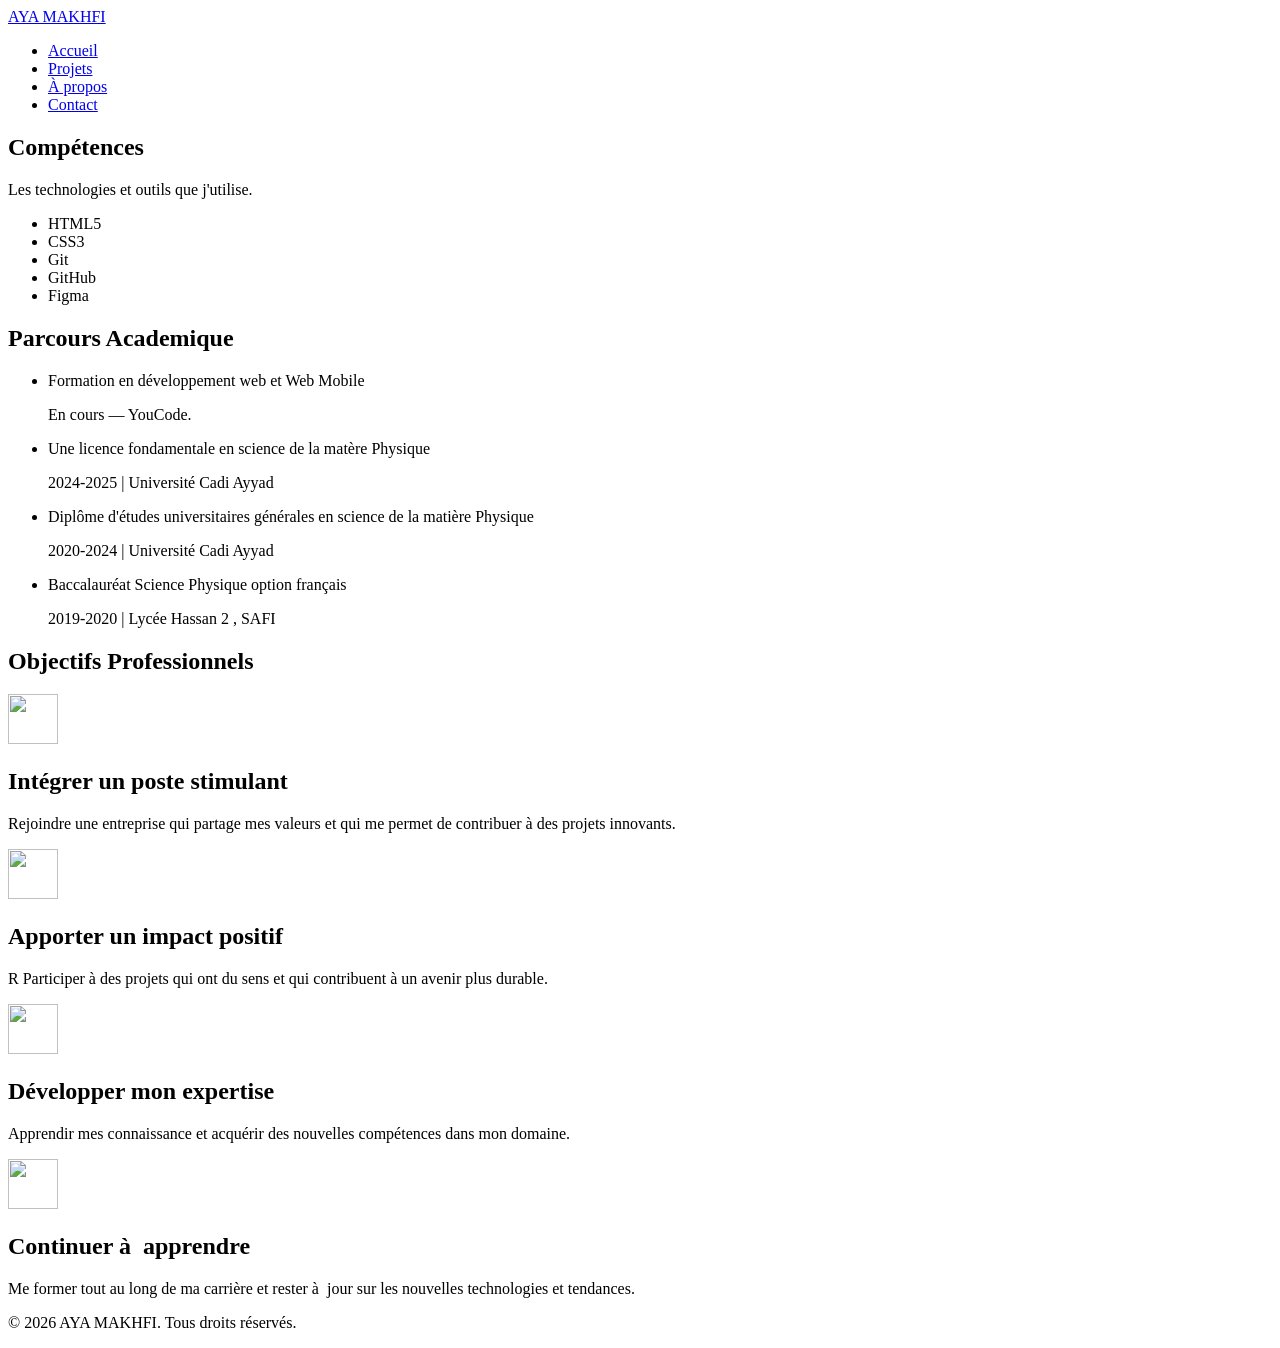
==== a-propos.html @ b0cfed39 "fix:erreur" ====
<!DOCTYPE html>
<html lang="fr">

<head>
    <meta charset="UTF-8">
    <meta name="viewport" content="width=device-width, initial-scale=1.0">
    <meta name="description" content="Portfolio de AYA MAKHFI, apprenant développeur web.">
    <title>AYA MAKHFI— Portfolio</title>

    <!-- Police Inter (Google Fonts) -->
    <link rel="preconnect" href="https://fonts.googleapis.com">
    <link rel="preconnect" href="https://fonts.gstatic.com" crossorigin>
    <link href="https://fonts.googleapis.com/css2?family=Inter:wght@400;600;700&amp;display=swap" rel="stylesheet">

    <link rel="stylesheet" href="css/style.css">
</head>

<body>

    <!-- ========== EN-TÊTE ========== -->
    <header class="en-tete">
        <div class="conteneur en-tete__contenu">
            <a class="logo" href="index.html"> AYA MAKHFI</a>
            <nav aria-label="Navigation principale">
                <ul class="menu">
                    <li><a href="index.html">Accueil</a></li>
                    <li><a href="projets.html">Projets</a></li>
                    <li><a href="a-propos.html">À propos</a></li>
                    <li><a href="contact.html">Contact</a></li>
                </ul>
            </nav>
        </div>
    </header>

    <main>





        <!-- ========== COMPÉTENCES ========== -->
        <section id="competences" class="section section--claire">

            <div class="conteneur">

                <h1>Compétences</h1>

                <p class="section__intro">Les technologies et outils que j'utilise.</p>
                <ul class="competences">
                    <li>HTML5</li>
                    <li>CSS3</li>
                    <li>Git</li>
                    <li>GitHub</li>
                    <li>Figma</li>
                </ul>
            </div>
        </section>




        <!-- ========== Parcours ========== -->
        <section id="Parcours" class="section section--claire">
            <div class="conteneur">
                <h1>Parcours Academique</h1>
                <ul class="parcours list">
                    <li>
                        <p>Formation en développement web et Web Mobile</p>
                        <p> En cours — YouCode.</p>
                    </li>

                    <li>
                        <p>Une licence fondamentale en science de la matère Physique </p>
                        <p> 2024-2025 | Université Cadi Ayyad</p>
                    </li>

                    <li>
                        <p> Diplôme d'études universitaires générales en science de la matière Physique </p>
                        <p> 2020-2024 | Université Cadi Ayyad</p>
                    </li>

                    <li>
                        <p> Baccalauréat Science Physique option français</p>
                        <p> 2019-2020 | Lycée Hassan 2 , SAFI </p>
                    </li>
                </ul>
            </div>
        </section>






        <!-- ===== OBJECTIFS PROFESSIONNELS ===== -->
        <section id="objectifs" class="section section--claire">

            <div class="conteneur">

                <h1>Objectifs Professionnels</h1>

                <div class="objectifs__liste">

                    <!-- OBJECTIF 1 -->
                    <article class="objectif">

                        <img src="https://images.unsplash.com/vector-1757332570806-e2cce383efa2?q=80&w=880&auto=format&fit=crop&ixlib=rb-4.1.0&ixid=M3wxMjA3fDB8MHxwaG90by1wYWdlfHx8fGVufDB8fHx8fA%3D%3D"
                            alt="" width="50" height="50">

                        <div>
                            <h2>Intégrer un poste stimulant</h2>

                            <p>
                                Rejoindre une entreprise qui partage mes valeurs
                                et qui me permet de contribuer à des projets innovants.
                            </p>
                        </div>

                    </article>



                    <!-- OBJECTIF 2 -->
                    <article class="objectif">

                        <img src="https://images.unsplash.com/vector-1738396045672-e1675c8cb1a9?w=600&auto=format&fit=crop&q=60&ixlib=rb-4.1.0&ixid=M3wxMjA3fDB8MHxzZWFyY2h8NHx8ZW52aXJvbm1lbnR8ZW58MHx8MHx8fDA%3D"
                            alt="" width="50" height="50">

                        <div>
                            <h2>Apporter un impact positif</h2>

                            <p>
                                R Participer à des projets qui ont du sens et qui contribuent à un avenir plus durable.
                            </p>
                        </div>

                    </article>





                    <!-- OBJECTIF 3 -->
                    <article class="objectif">

                        <img src="https://images.unsplash.com/vector-1758276749956-1468e63f5c51?w=600&auto=format&fit=crop&q=60&ixlib=rb-4.1.0&ixid=M3wxMjA3fDB8MHx2aXN1YWwtc2VhcmNofDF8fHxlbnwwfHx8fHw%3D"
                            alt="" width="50" height="50">

                        <div>
                            <h2>Développer mon expertise</h2>

                            <p>
                                Apprendir mes connaissance et acquérir des nouvelles compétences dans mon domaine.
                            </p>
                        </div>

                    </article>





                    <!-- OBJECTIF 4 -->
                    <article class="objectif">

                        <img src="https://images.unsplash.com/vector-1753165713918-c9135fccd819?q=80&w=1025&auto=format&fit=crop&ixlib=rb-4.1.0&ixid=M3wxMjA3fDB8MHxwaG90by1wYWdlfHx8fGVufDB8fHx8fA%3D%3D"
                            alt="" width="50" height="50">

                        <div>
                            <h2>Continuer à  apprendre</h2>

                            <p>

                                Me former tout au long de ma carrière et rester à  jour sur les nouvelles technologies
                                et tendances.
                            </p>
                        </div>

                    </article>

                </div>
            </div>
        </section>

    </main>

    <!-- ========== PIED DE PAGE ========== -->
    <footer class="pied">
        <div class="conteneur">
            <p>© 2026 AYA MAKHFI. Tous droits réservés.</p>
        </div>
    </footer>

</body>

</html>
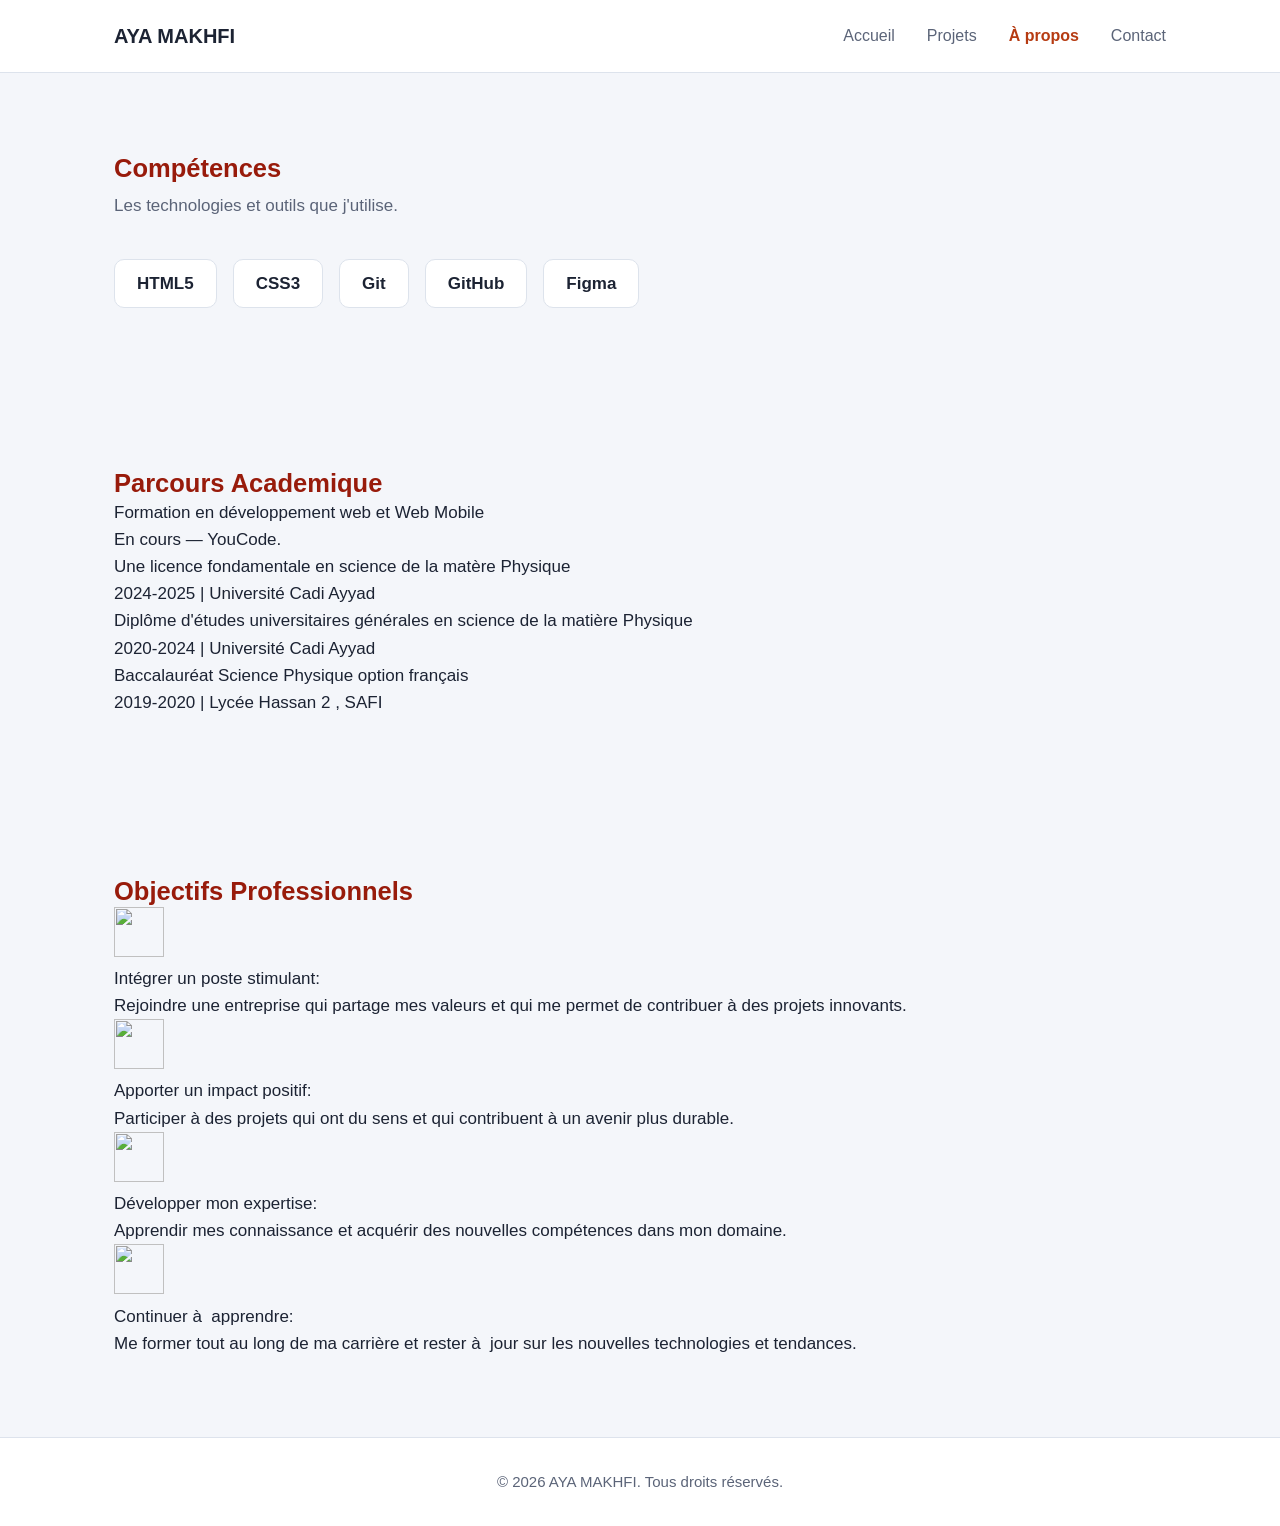
==== commit 0a528858: "feat: add class" ====
--- a/a-propos.html
+++ b/a-propos.html
@@ -25,8 +25,8 @@
                 <ul class="menu">
                     <li><a href="index.html">Accueil</a></li>
                     <li><a href="projets.html">Projets</a></li>
-                    <li><a href="a-propos.html">À propos</a></li>
-                    <li><a href="contact.html">Contact</a></li>
+                    <li><a class="active"  href="a-propos.html">À propos</a></li>
+                    <li><a  href="contact.html" >Contact</a></li>
                 </ul>
             </nav>
         </div>
@@ -108,7 +108,7 @@
                             alt="" width="50" height="50">
 
                         <div>
-                            <h2>Intégrer un poste stimulant</h2>
+                            <p>Intégrer un poste stimulant:</p>
 
                             <p>
                                 Rejoindre une entreprise qui partage mes valeurs
@@ -127,10 +127,10 @@
                             alt="" width="50" height="50">
 
                         <div>
-                            <h2>Apporter un impact positif</h2>
+                            <p>Apporter un impact positif:</p>
 
                             <p>
-                                R Participer à des projets qui ont du sens et qui contribuent à un avenir plus durable.
+                                 Participer à des projets qui ont du sens et qui contribuent à un avenir plus durable.
                             </p>
                         </div>
 
@@ -147,7 +147,7 @@
                             alt="" width="50" height="50">
 
                         <div>
-                            <h2>Développer mon expertise</h2>
+                            <p>Développer mon expertise:</p>
 
                             <p>
                                 Apprendir mes connaissance et acquérir des nouvelles compétences dans mon domaine.
@@ -167,7 +167,7 @@
                             alt="" width="50" height="50">
 
                         <div>
-                            <h2>Continuer à  apprendre</h2>
+                            <p>Continuer à  apprendre:</p>
 
                             <p>
 
--- a/css/style.css
+++ b/css/style.css
@@ -0,0 +1,299 @@
+/* ==========================================================
+   Portfolio — modèle de départ (une seule page)
+   Sommaire :
+   1. Variables
+   2. Base
+   3. En-tête
+   4. Présentation
+   5. Sections communes
+   6. Compétences
+   7. Projets
+   8. Contact
+   9. Pied de page
+   ========================================================== */
+
+/* ---------- 1. Variables ---------- */
+:root {
+  /* Couleurs */
+  --couleur-fond: #ffffff;
+  --couleur-fond-clair: #f4f6fa;
+  --couleur-texte: #1c2333;
+  --couleur-texte-doux: #5b6478;
+  --couleur-principale: #B63B12;
+  --couleur-bordure: #dde3ec;
+  --couleur-titre: #981B0B;
+  --couleur-projet: #B63B12;
+  --couleur-projet-clair: #DBCCA6;
+
+
+  /* Typographie */
+  --police: "Inter", Arial, sans-serif;
+
+  /* Mise en page */
+  --largeur-max: 1100px;
+  --rayon: 10px;
+}
+
+/* ---------- 2. Base ---------- */
+* {
+  box-sizing: border-box;
+}
+
+body {
+  margin: 0;
+  font-family: var(--police);
+  font-size: 17px;
+  line-height: 1.6;
+  color: var(--couleur-texte);
+  background-color: var(--couleur-fond);
+}
+
+h1 {
+  color: var(--couleur-titre);
+}
+
+h2 {
+  color: var(--couleur-projet);
+}
+
+h1,
+h2,
+h3 {
+  margin: 0;
+  line-height: 1.2;
+}
+
+p {
+  margin: 0;
+}
+
+ul {
+  margin: 0;
+  padding: 0;
+  list-style: none;
+}
+
+a {
+  color: inherit;
+  text-decoration: none;
+}
+
+.conteneur {
+  max-width: var(--largeur-max);
+  margin: 0 auto;
+  padding: 0 24px;
+
+}
+
+.bouton {
+  display: inline-block;
+  padding: 14px 28px;
+  border: none;
+  border-radius: var(--rayon);
+  font-family: var(--police);
+  font-size: 16px;
+  font-weight: 600;
+  color: #DBCCA6;
+  background-color: var(--couleur-principale);
+  cursor: pointer;
+}
+
+.lien {
+  font-weight: 600;
+  color: #344254;
+}
+
+/* ---------- 3. En-tête ---------- */
+.en-tete {
+  border-bottom: 1px solid var(--couleur-bordure);
+}
+
+.en-tete__contenu {
+  display: flex;
+  justify-content: space-between;
+  align-items: center;
+  height: 72px;
+}
+
+.logo {
+  font-size: 20px;
+  font-weight: 700;
+}
+
+.menu {
+  display: flex;
+  gap: 32px;
+}
+
+.menu a {
+  font-size: 16px;
+  color: var(--couleur-texte-doux);
+}
+
+.menu a.active {color: var(--couleur-principale);
+  font-weight: 600;
+
+}
+
+/* ---------- 4. Présentation ---------- */
+.presentation {
+  padding: 96px 0;
+}
+
+.presentation__contenu {
+  display: flex;
+  justify-content: space-between;
+  align-items: center;
+  gap: 64px;
+}
+
+.presentation__texte {
+  max-width: 600px;
+}
+
+.surtitre {
+  margin-bottom: 8px;
+  font-weight: 400;
+  color: var(--couleur-principale);
+}
+
+.presentation h1 {
+  font-size: 70px;
+  color: #1c2333;
+}
+
+.metier {
+  margin-top: 8px;
+  margin-bottom: 24px;
+  font-size: 20px;
+  color: var(--couleur-texte-doux);
+}
+
+.presentation .bouton {
+  margin-top: 32px;
+}
+
+.presentation__photo {
+  width: 300px;
+  height: 300px;
+  border-radius: 50%;
+}
+
+/* ---------- 5. Sections communes ---------- */
+.section {
+  padding: 80px 0;
+}
+
+.section--claire {
+  background-color: var(--couleur-fond-clair);
+}
+
+.section h2 {
+  font-size: 36px;
+}
+
+.section__intro {
+  margin-top: 8px;
+  margin-bottom: 40px;
+  color: var(--couleur-texte-doux);
+}
+
+/* ---------- 6. Compétences ---------- */
+.competences {
+  display: flex;
+  gap: 16px;
+}
+
+.competences li {
+  padding: 10px 22px;
+  border: 1px solid var(--couleur-bordure);
+  border-radius: var(--rayon);
+  font-weight: 600;
+  background-color: var(--couleur-fond);
+}
+
+
+/* ---------- projets---------- */
+
+
+/* ---------- 7. Projets ---------- */
+/* Les projets sont empilés les uns sous les autres. */
+.projet {
+  display: flex;
+  align-items: center;
+  gap: 32px;
+  margin-bottom: 24px;
+  padding: 24px;
+  border: 1px solid var(--couleur-bordure);
+  border-radius: var(--rayon);
+}
+
+.projet__image {
+  width: 320px;
+  height: 200px;
+  object-fit: cover;
+  border-radius: var(--rayon);
+}
+
+.projet h2 {
+  margin-bottom: 8px;
+  font-size: 22px;
+}
+
+.projet p {
+  color: var(--couleur-texte-doux);
+}
+
+.technologies {
+  display: flex;
+  gap: 8px;
+  margin-top: 16px;
+  margin-bottom: 16px;
+}
+
+.technologies li {
+  padding: 4px 12px;
+  border-radius: 6px;
+  font-size: 14px;
+  background-color: var(--couleur-projet-clair);
+}
+
+/* ---------- 8. Contact ---------- */
+.formulaire {
+  max-width: 560px;
+}
+
+.formulaire label {
+  display: block;
+  margin-bottom: 6px;
+  font-weight: 600;
+}
+
+.formulaire input,
+.formulaire textarea {
+  display: block;
+  width: 100%;
+  margin-bottom: 20px;
+  padding: 12px 14px;
+  border: 1px solid var(--couleur-bordure);
+  border-radius: var(--rayon);
+  font-family: var(--police);
+  font-size: 16px;
+  color: var(--couleur-texte);
+  background-color: var(--couleur-fond);
+}
+
+.reseaux {
+  display: flex;
+  gap: 24px;
+  margin-top: 40px;
+}
+
+/* ---------- 9. Pied de page ---------- */
+.pied {
+  padding: 32px 0;
+  border-top: 1px solid var(--couleur-bordure);
+  font-size: 15px;
+  text-align: center;
+  color: var(--couleur-texte-doux);
+}
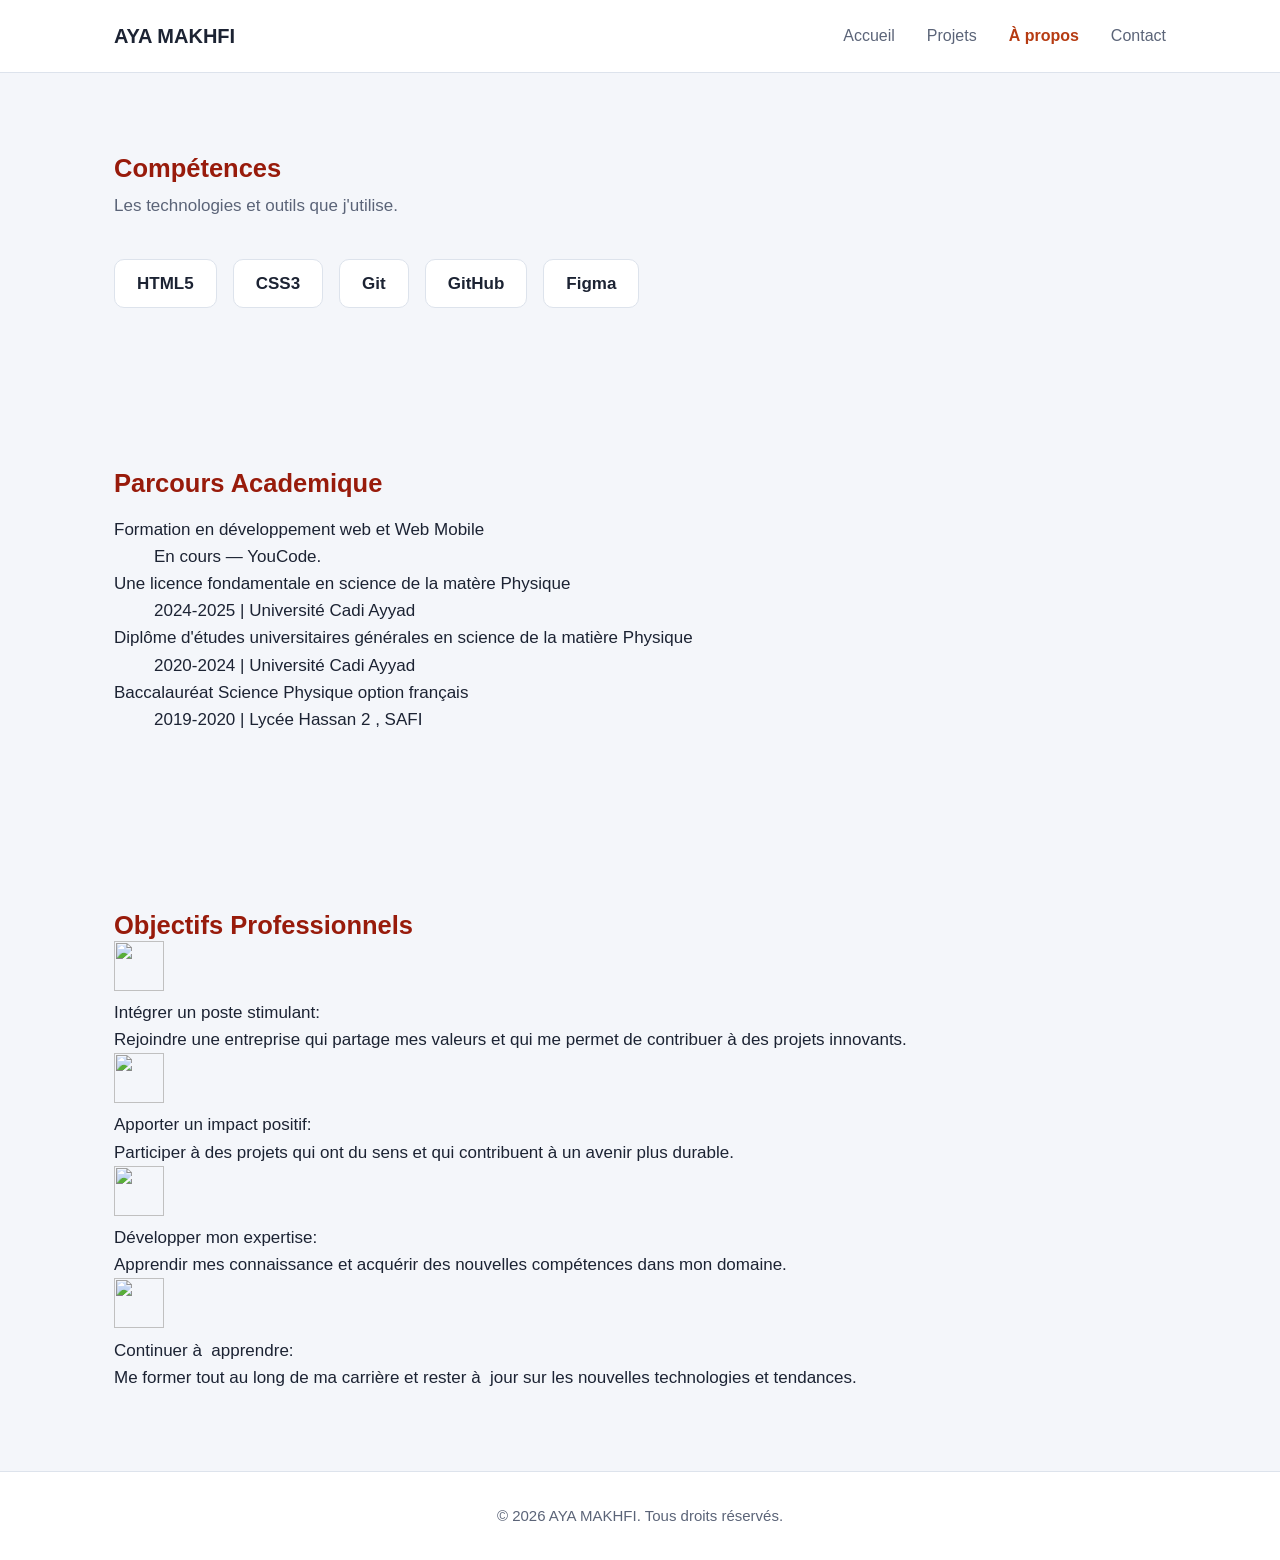
==== commit f1346d5d: "style:description list" ====
--- a/a-propos.html
+++ b/a-propos.html
@@ -63,27 +63,22 @@
         <section id="Parcours" class="section section--claire">
             <div class="conteneur">
                 <h1>Parcours Academique</h1>
-                <ul class="parcours list">
-                    <li>
-                        <p>Formation en développement web et Web Mobile</p>
-                        <p> En cours — YouCode.</p>
-                    </li>
+                
+                    <dl class="parcours list">
 
-                    <li>
-                        <p>Une licence fondamentale en science de la matère Physique </p>
-                        <p> 2024-2025 | Université Cadi Ayyad</p>
-                    </li>
-
-                    <li>
-                        <p> Diplôme d'études universitaires générales en science de la matière Physique </p>
-                        <p> 2020-2024 | Université Cadi Ayyad</p>
-                    </li>
-
-                    <li>
-                        <p> Baccalauréat Science Physique option français</p>
-                        <p> 2019-2020 | Lycée Hassan 2 , SAFI </p>
-                    </li>
-                </ul>
+                        <dt>Formation en développement web et Web Mobile</dt>
+                            <dd> En cours — YouCode.</dd>
+                        
+                        <dt>Une licence fondamentale en science de la matère Physique </dt>
+                            <dd> 2024-2025 | Université Cadi Ayyad</dd>
+                        
+                        <dt> Diplôme d'études universitaires générales en science de la matière Physique </dt>
+                            <dd> 2020-2024 | Université Cadi Ayyad</dd>
+                        
+                        <dt> Baccalauréat Science Physique option français</dt>
+                            <dd> 2019-2020 | Lycée Hassan 2 , SAFI </dd>
+                       
+                    </dl>
             </div>
         </section>
 
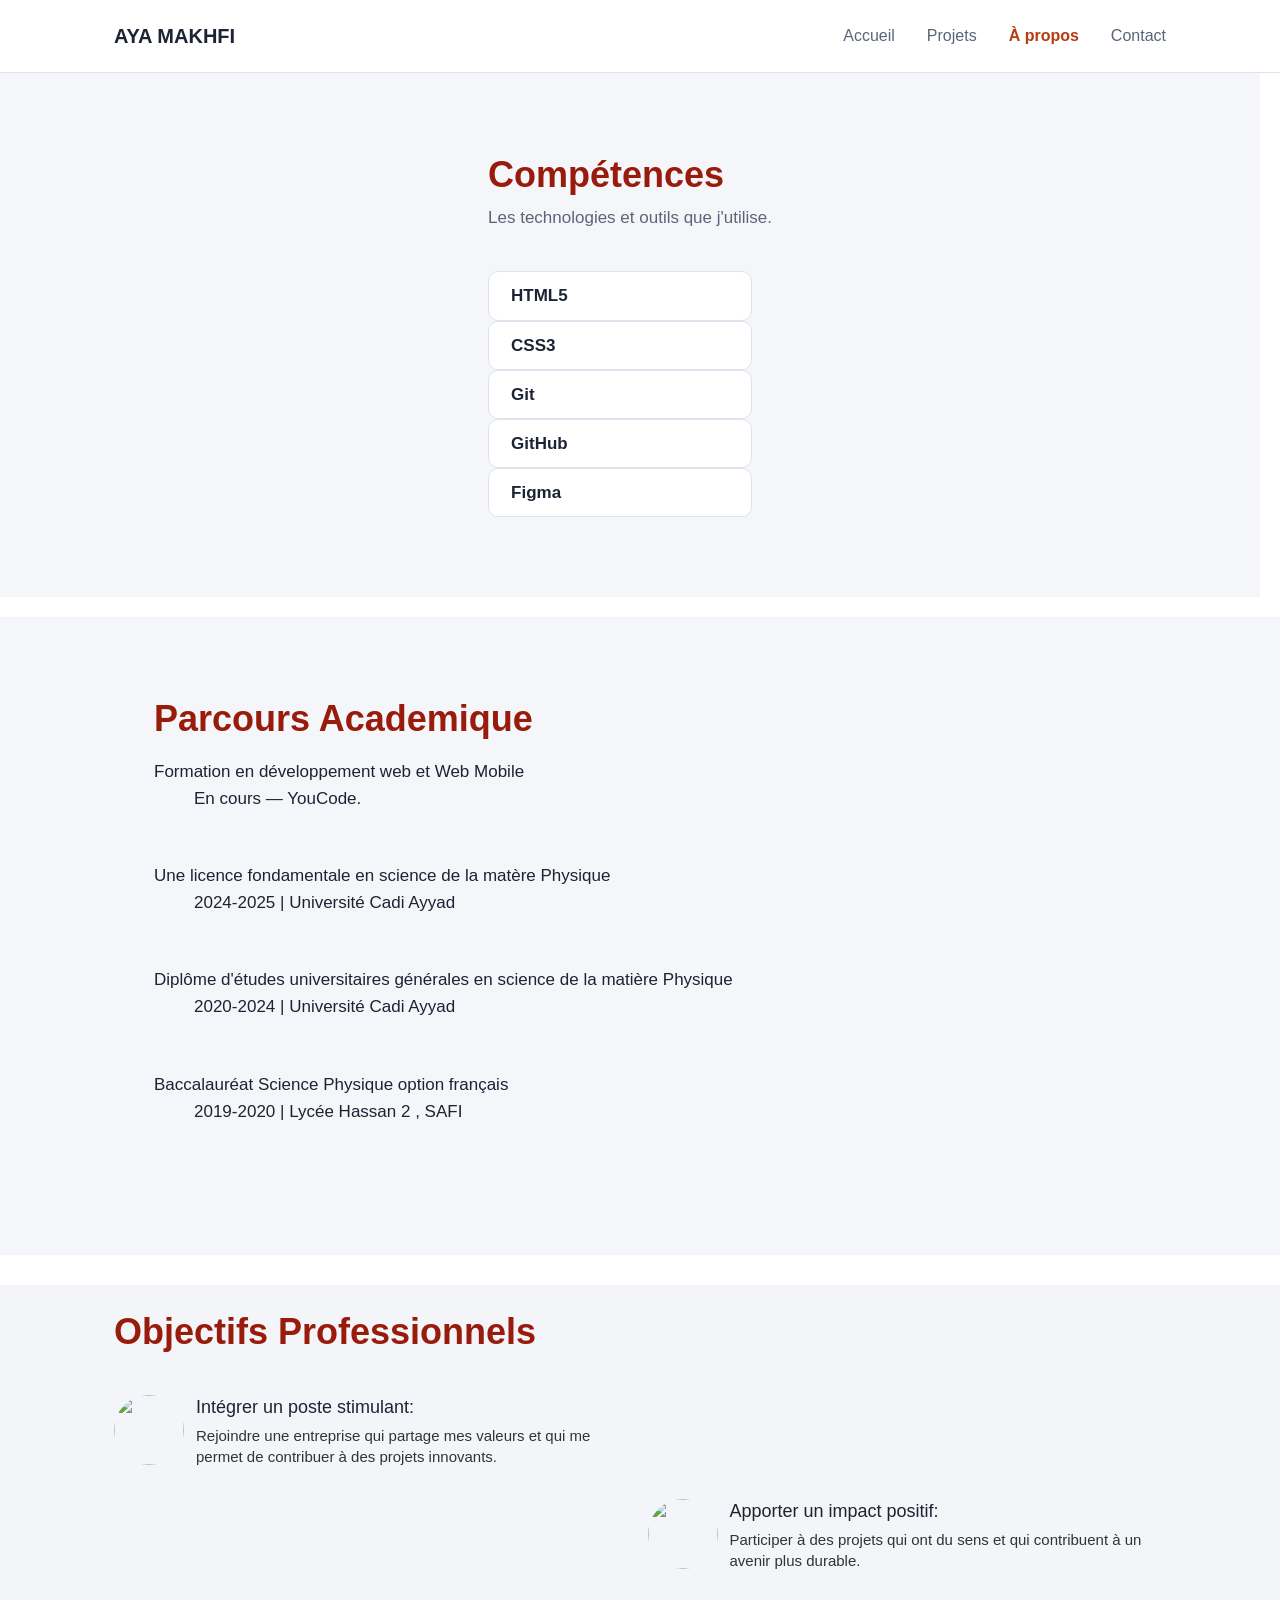
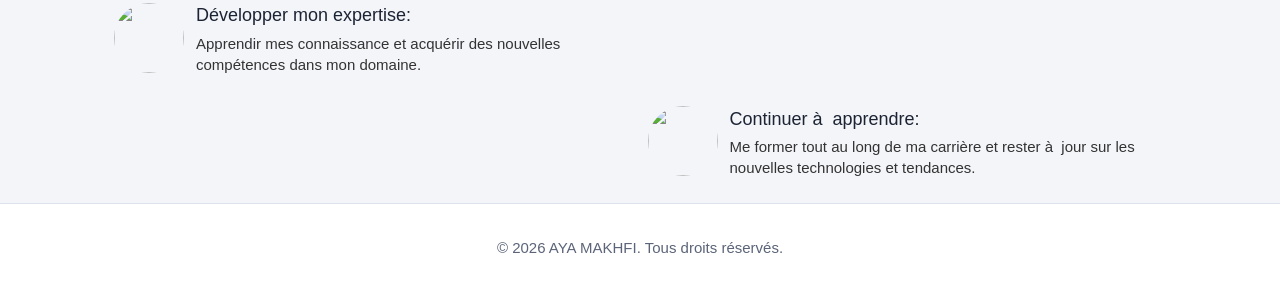
==== commit 1fab9d28: "add objectifs style" ====
--- a/a-propos.html
+++ b/a-propos.html
@@ -60,11 +60,11 @@
 
 
         <!-- ========== Parcours ========== -->
-        <section id="Parcours" class="section section--claire">
+        <section id="parcours" class="section section--claire">
             <div class="conteneur">
                 <h1>Parcours Academique</h1>
                 
-                    <dl class="parcours list">
+                    <dl class="parcours-list">
 
                         <dt>Formation en développement web et Web Mobile</dt>
                             <dd> En cours — YouCode.</dd>
--- a/css/style.css
+++ b/css/style.css
@@ -114,6 +114,7 @@
   align-items: center;
   height: 72px;
 }
+ 
 
 .logo {
   font-size: 20px;
@@ -130,7 +131,8 @@
   color: var(--couleur-texte-doux);
 }
 
-.menu a.active {color: var(--couleur-principale);
+.menu a.active {
+  color: var(--couleur-principale);
   font-weight: 600;
 
 }
@@ -166,7 +168,7 @@
   margin-top: 8px;
   margin-bottom: 24px;
   font-size: 20px;
-  color: var(--couleur-texte-doux);
+  /*color: var(--couleur-texte-doux);*/
 }
 
 .presentation .bouton {
@@ -188,7 +190,7 @@
   background-color: var(--couleur-fond-clair);
 }
 
-.section h2 {
+.section h1 {
   font-size: 36px;
 }
 
@@ -199,9 +201,10 @@
 }
 
 /* ---------- 6. Compétences ---------- */
-.competences {
+#competences {
   display: flex;
   gap: 16px;
+  margin-right: 20px;
 }
 
 .competences li {
@@ -210,7 +213,11 @@
   border-radius: var(--rayon);
   font-weight: 600;
   background-color: var(--couleur-fond);
-}
+  margin-right: 20px;
+}
+
+/* ---------- 6. parcours ---------- */
+
 
 
 /* ---------- projets---------- */
@@ -296,4 +303,79 @@
   font-size: 15px;
   text-align: center;
   color: var(--couleur-texte-doux);
-}+}
+
+#parcours {
+  position: relative;
+  margin-top: 20px;
+  padding-left: 80px;
+}
+.parcours-list dd{
+  margin-bottom: 50px;
+ 
+}
+
+    #objectifs {
+    background-color: #f3f5f9;
+     min-height: 300px;
+    padding: 25px 20px;
+    margin-top: 30px;
+}
+#objectifs h1{
+  margin-bottom: 40px;
+}
+.objectifs__liste{
+  display: grid;
+    grid-template-columns: 1fr 1fr ;
+     grid-template-rows: 1fr 1fr 1fr 1fr ;
+    gap: 30px 15px;
+}
+
+.objectif{
+  display: flex;
+    align-items: center;
+    gap: 12px;
+}
+
+.objectif img {
+    width: 70px;
+    height: 70px;
+    object-fit: cover;
+    border-radius: 70%;
+    flex-shrink: 0;
+}
+
+.objectif p:first-child {
+    font-weight: 100px;
+    font-size: 18px;
+    color: var(--couleur-texte);
+    margin: 0 0 3px;
+}
+
+.objectif p:last-child {
+    font-size: 15px;
+    line-height: 1.4;
+    color: #333;
+    margin: 0;}
+
+.objectif:nth-child(1) {
+    grid-column: 1;
+    grid-row: 1;
+}
+
+.objectif:nth-child(2) {
+    grid-column: 2;
+    grid-row: 2;
+}
+
+.objectif:nth-child(3) {
+    grid-column: 1;
+    grid-row: 3;
+}
+
+.objectif:nth-child(4) {
+    grid-column: 2;
+    grid-row: 4;
+}
+
+
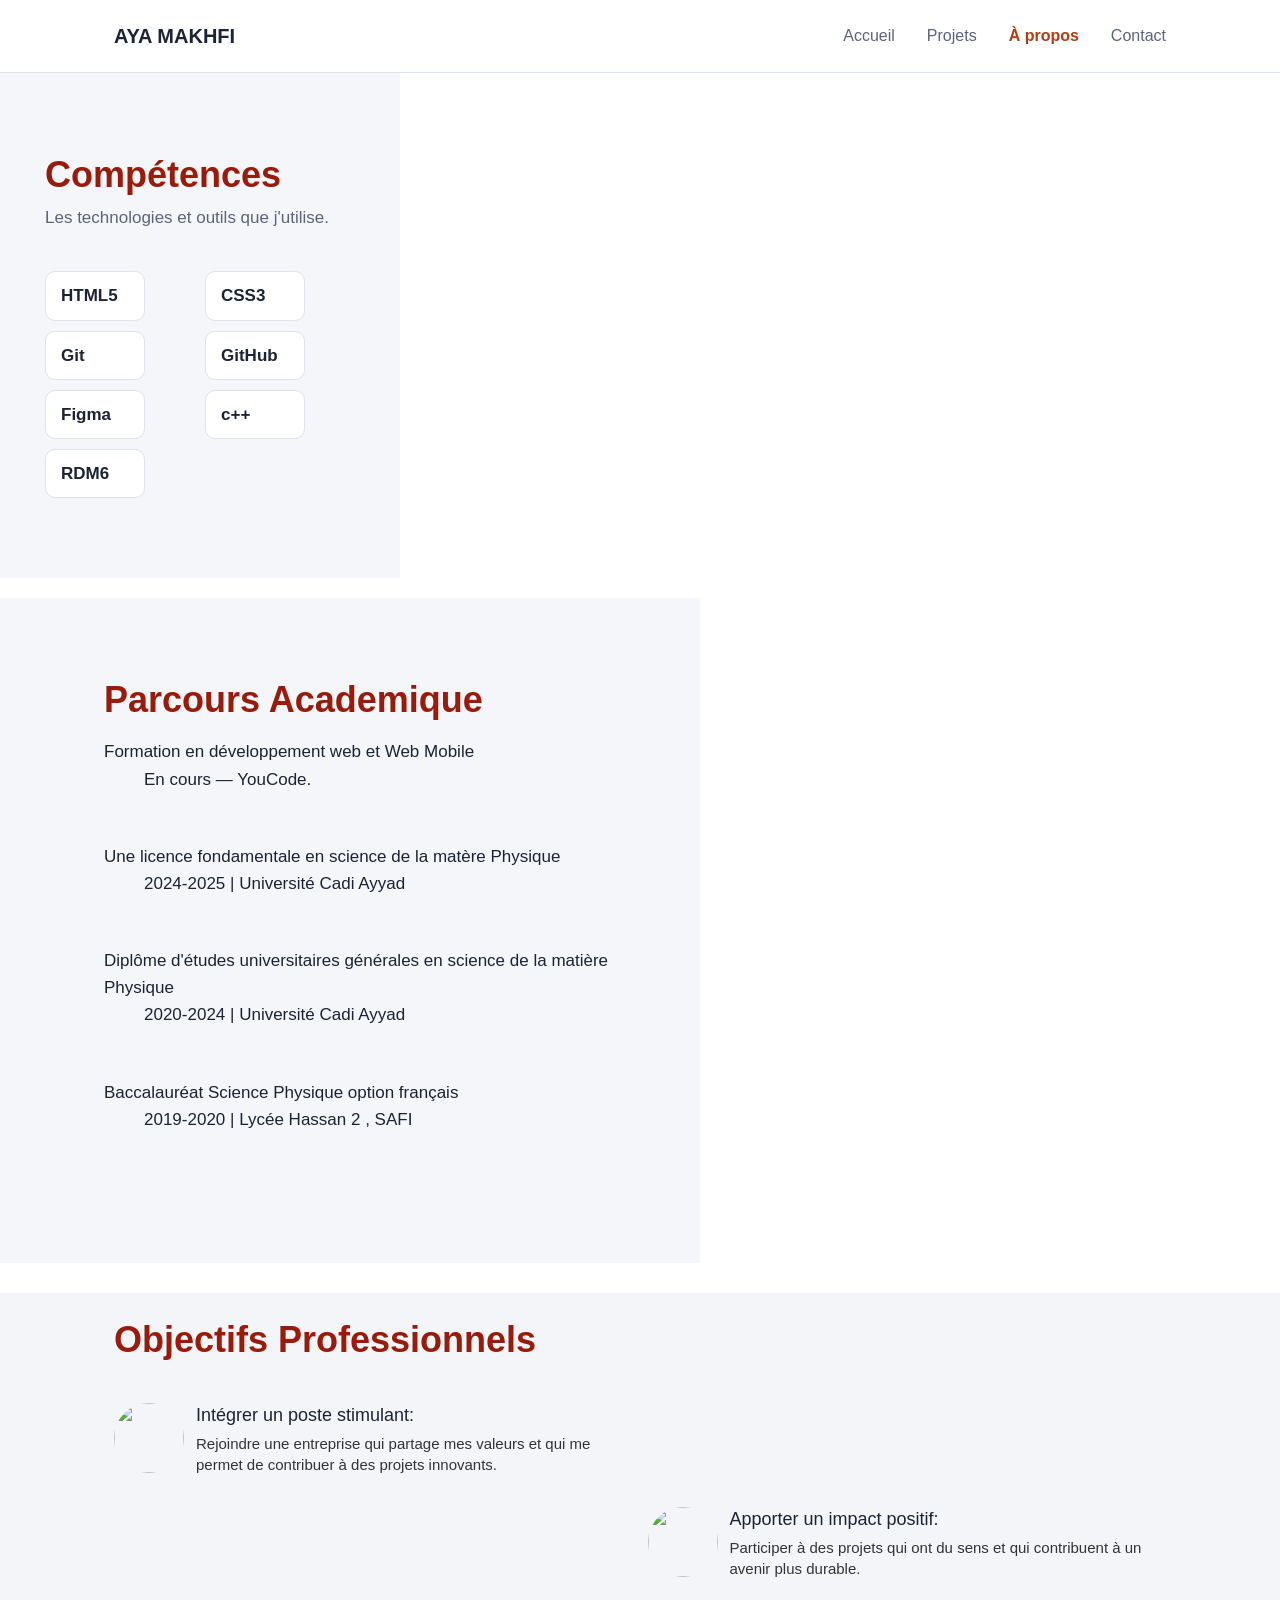
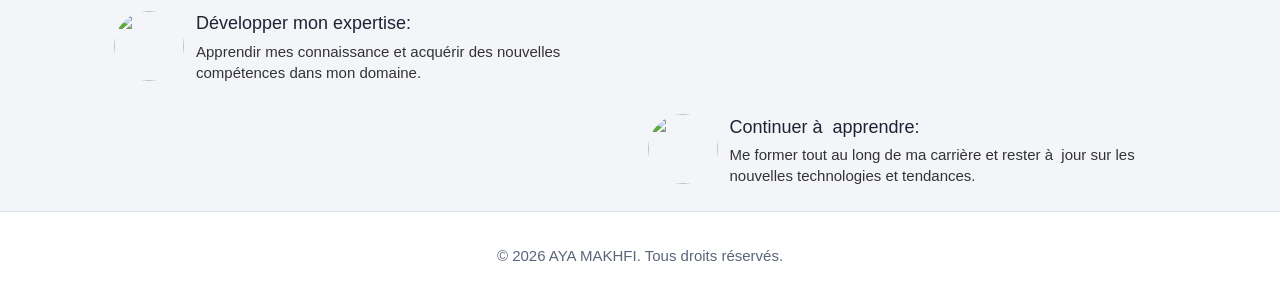
==== commit 71a5eba1: "ajouter des competence" ====
--- a/a-propos.html
+++ b/a-propos.html
@@ -52,6 +52,8 @@
                     <li>Git</li>
                     <li>GitHub</li>
                     <li>Figma</li>
+                    <li>c++</li>
+                    <li>RDM6</li>
                 </ul>
             </div>
         </section>
--- a/css/style.css
+++ b/css/style.css
@@ -201,19 +201,24 @@
 }
 
 /* ---------- 6. Compétences ---------- */
-#competences {
-  display: flex;
-  gap: 16px;
-  margin-right: 20px;
+#competences{
+  display: flex;
+  max-width: 400px;
+}
+.competences {
+  display:grid;
+  gap: 10px;
+  grid-template-columns: 150px 150px ;
+ 
 }
 
 .competences li {
-  padding: 10px 22px;
+  padding: 10px 15px;
   border: 1px solid var(--couleur-bordure);
   border-radius: var(--rayon);
   font-weight: 600;
   background-color: var(--couleur-fond);
-  margin-right: 20px;
+  margin-right: 50px;
 }
 
 /* ---------- 6. parcours ---------- */
@@ -225,18 +230,28 @@
 
 /* ---------- 7. Projets ---------- */
 /* Les projets sont empilés les uns sous les autres. */
+
+ 
 .projet {
   display: flex;
   align-items: center;
   gap: 32px;
-  margin-bottom: 24px;
+  margin-bottom: 30px;
   padding: 24px;
   border: 1px solid var(--couleur-bordure);
   border-radius: var(--rayon);
+  
+}
+
+.projets{
+    display:grid;
+    grid-template-columns: 500px 500px;
+    grid-template-rows: 300px 300px;
+    gap: 20px;
 }
 
 .projet__image {
-  width: 320px;
+  width: 120px;
   height: 200px;
   object-fit: cover;
   border-radius: var(--rayon);
@@ -249,20 +264,25 @@
 
 .projet p {
   color: var(--couleur-texte-doux);
+  font-size: 10px;
 }
 
 .technologies {
   display: flex;
-  gap: 8px;
-  margin-top: 16px;
-  margin-bottom: 16px;
+  gap: 6px;
+  margin-top: 12px;
+  margin-bottom: 12px;
 }
 
 .technologies li {
   padding: 4px 12px;
   border-radius: 6px;
-  font-size: 14px;
+  font-size: 12px;
   background-color: var(--couleur-projet-clair);
+}
+
+.projet .lien{
+ font-size:14px;
 }
 
 /* ---------- 8. Contact ---------- */
@@ -309,11 +329,17 @@
   position: relative;
   margin-top: 20px;
   padding-left: 80px;
-}
+  max-width: 700px;
+}
+
+
+
+
 .parcours-list dd{
   margin-bottom: 50px;
  
 }
+
 
     #objectifs {
     background-color: #f3f5f9;
@@ -379,3 +405,6 @@
 }
 
 
+
+
+
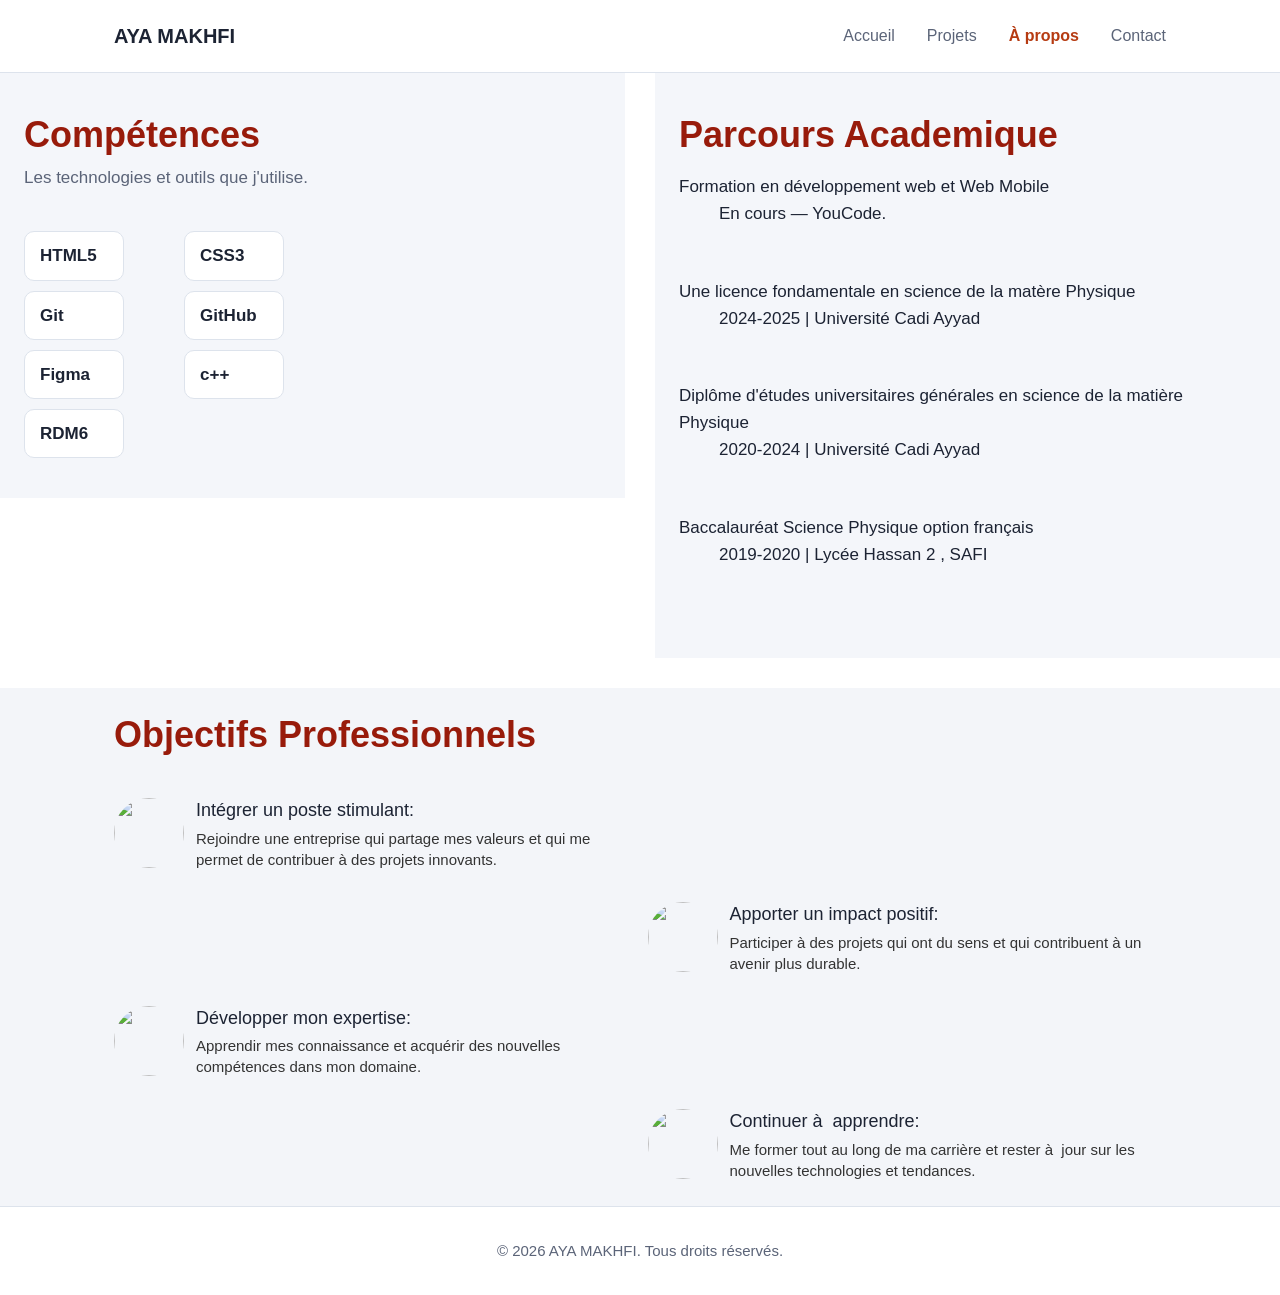
==== commit e731a2e0: "style: aligner les sections compétences et parcours" ====
--- a/a-propos.html
+++ b/a-propos.html
@@ -37,7 +37,7 @@
 
 
 
-
+      <div class="competences-parcours ">
         <!-- ========== COMPÉTENCES ========== -->
         <section id="competences" class="section section--claire">
 
@@ -83,6 +83,7 @@
                     </dl>
             </div>
         </section>
+        </div>
 
 
 
--- a/css/style.css
+++ b/css/style.css
@@ -202,8 +202,9 @@
 
 /* ---------- 6. Compétences ---------- */
 #competences{
-  display: flex;
-  max-width: 400px;
+  margin: 0;
+    padding: 40px 0;
+    max-width: none;
 }
 .competences {
   display:grid;
@@ -326,10 +327,9 @@
 }
 
 #parcours {
-  position: relative;
-  margin-top: 20px;
-  padding-left: 80px;
-  max-width: 700px;
+   margin: 0;
+    padding: 40px 0;
+    max-width: none;
 }
 
 
@@ -404,7 +404,10 @@
     grid-row: 4;
 }
 
-
-
-
-
+.competences-parcours {
+    display: grid;
+    grid-template-columns: 1fr 1fr;
+    gap: 30px;
+    align-items: start;
+}
+
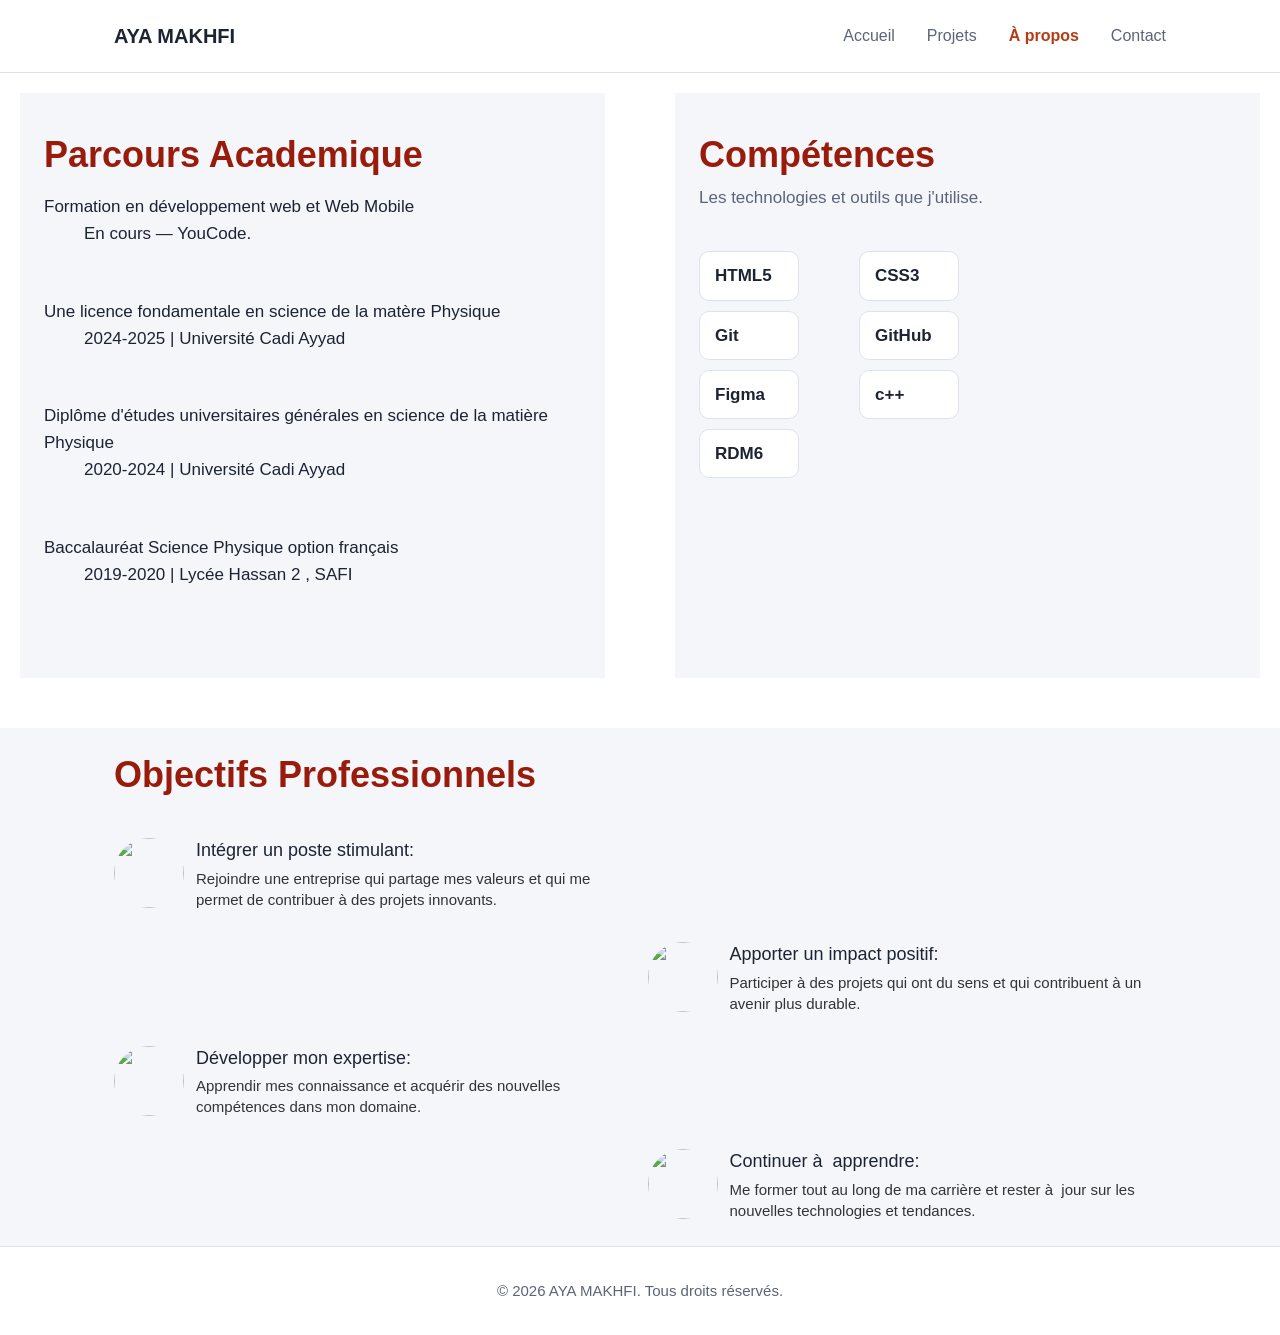
==== commit 23a91279: "add decoration" ====
--- a/a-propos.html
+++ b/a-propos.html
@@ -67,19 +67,25 @@
                 <h1>Parcours Academique</h1>
                 
                     <dl class="parcours-list">
-
+                           <div class="item">
                         <dt>Formation en développement web et Web Mobile</dt>
                             <dd> En cours — YouCode.</dd>
-                        
+                             </div>
+
+                                <div class="item">
                         <dt>Une licence fondamentale en science de la matère Physique </dt>
                             <dd> 2024-2025 | Université Cadi Ayyad</dd>
-                        
+                               </div>
+
+                              <div class="item">
                         <dt> Diplôme d'études universitaires générales en science de la matière Physique </dt>
                             <dd> 2020-2024 | Université Cadi Ayyad</dd>
-                        
+                                </div>
+
+                              <div class="item">
                         <dt> Baccalauréat Science Physique option français</dt>
                             <dd> 2019-2020 | Lycée Hassan 2 , SAFI </dd>
-                       
+                                </div>
                     </dl>
             </div>
         </section>
--- a/css/style.css
+++ b/css/style.css
@@ -106,6 +106,10 @@
 /* ---------- 3. En-tête ---------- */
 .en-tete {
   border-bottom: 1px solid var(--couleur-bordure);
+  position:sticky;
+  top:0;
+  z-index: 1000;
+  background-color:var(--couleur-fond);
 }
 
 .en-tete__contenu {
@@ -113,6 +117,7 @@
   justify-content: space-between;
   align-items: center;
   height: 72px;
+  
 }
  
 
@@ -188,6 +193,8 @@
 
 .section--claire {
   background-color: var(--couleur-fond-clair);
+  max-height: fit-content;
+  padding: 10px;
 }
 
 .section h1 {
@@ -202,9 +209,11 @@
 
 /* ---------- 6. Compétences ---------- */
 #competences{
-  margin: 0;
-    padding: 40px 0;
-    max-width: none;
+  margin: 20px;
+   padding:40px 0px;
+   max-width: none;
+      
+ 
 }
 .competences {
   display:grid;
@@ -212,6 +221,8 @@
   grid-template-columns: 150px 150px ;
  
 }
+
+
 
 .competences li {
   padding: 10px 15px;
@@ -287,6 +298,10 @@
 }
 
 /* ---------- 8. Contact ---------- */
+#contact {
+  margin:40px 0px 60px ;
+}
+
 .formulaire {
   max-width: 560px;
 }
@@ -327,7 +342,7 @@
 }
 
 #parcours {
-   margin: 0;
+   margin: 20px;
     padding: 40px 0;
     max-width: none;
 }
@@ -337,12 +352,10 @@
 
 .parcours-list dd{
   margin-bottom: 50px;
- 
-}
-
-
-    #objectifs {
-    background-color: #f3f5f9;
+}
+
+
+ #objectifs {
      min-height: 300px;
     padding: 25px 20px;
     margin-top: 30px;
@@ -407,7 +420,20 @@
 .competences-parcours {
     display: grid;
     grid-template-columns: 1fr 1fr;
+    grid-template-rows: 1fr;
     gap: 30px;
-    align-items: start;
-}
-
+    align-items: stretch;
+}
+
+#parcours{
+   grid-column: 1;
+   grid-row: 1;
+}
+
+#competences{
+   grid-column: 2;
+   grid-row: 1;
+}
+
+
+
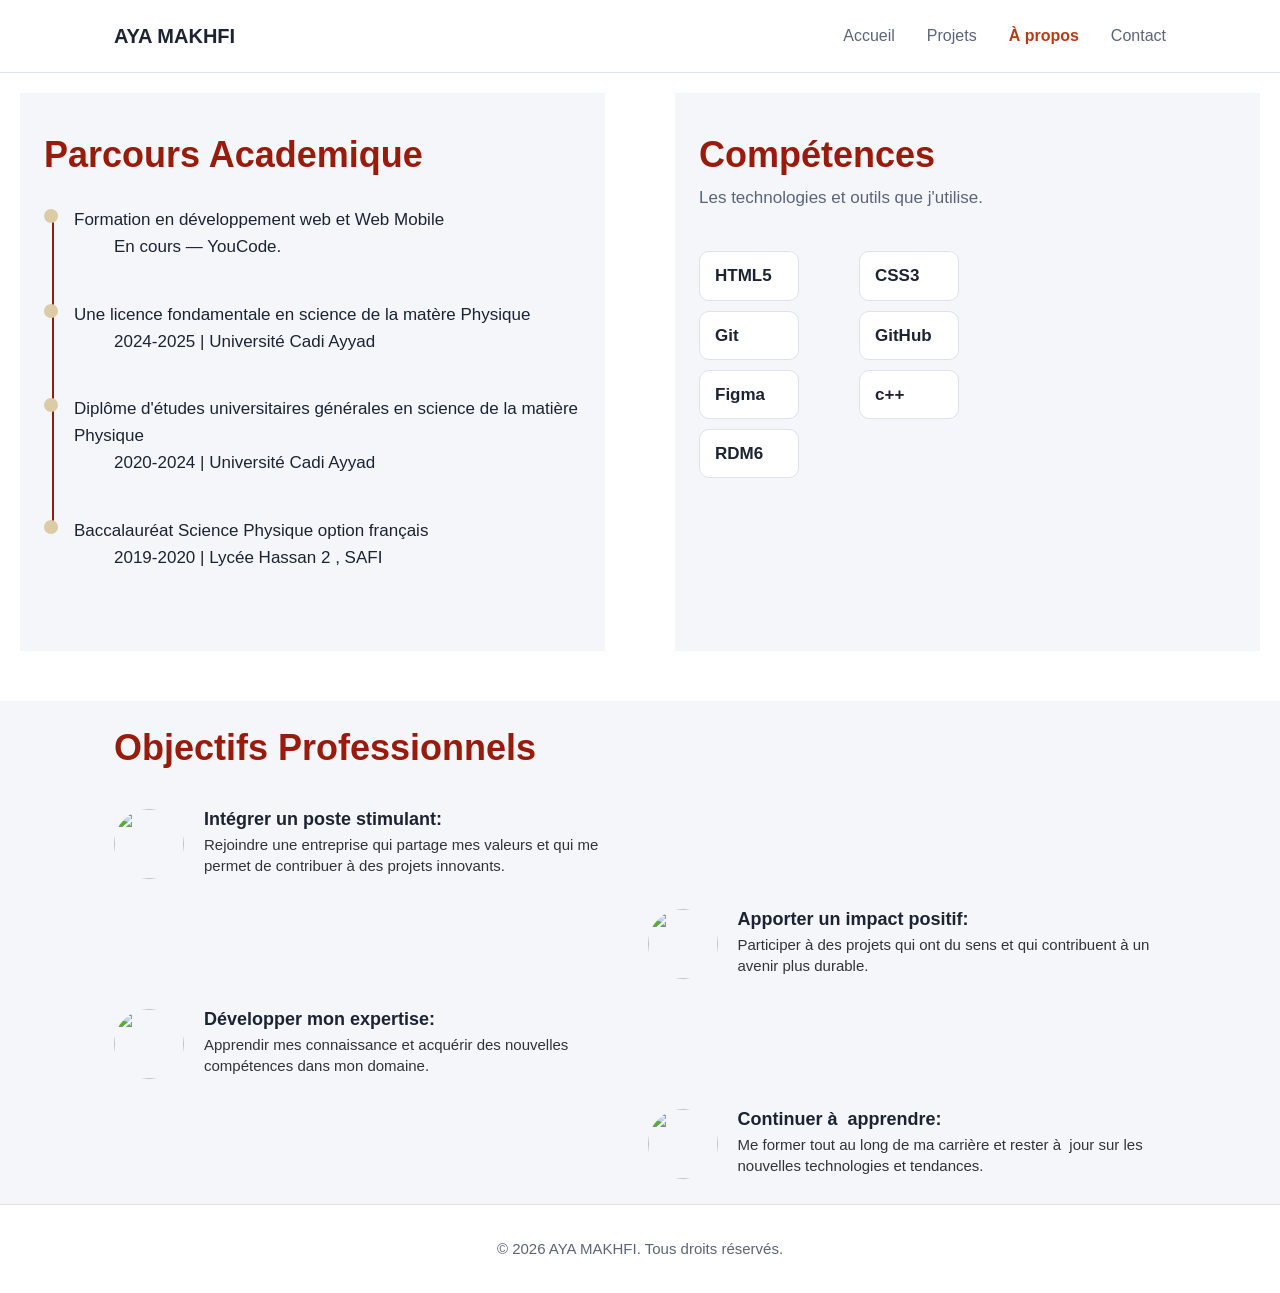
==== commit deb59aee: "version finale" ====
--- a/a-propos.html
+++ b/a-propos.html
@@ -112,7 +112,7 @@
                             alt="" width="50" height="50">
 
                         <div>
-                            <p>Intégrer un poste stimulant:</p>
+                            <h2>Intégrer un poste stimulant:</h2>
 
                             <p>
                                 Rejoindre une entreprise qui partage mes valeurs
@@ -131,7 +131,7 @@
                             alt="" width="50" height="50">
 
                         <div>
-                            <p>Apporter un impact positif:</p>
+                            <h2>Apporter un impact positif:</h2>
 
                             <p>
                                  Participer à des projets qui ont du sens et qui contribuent à un avenir plus durable.
@@ -151,7 +151,7 @@
                             alt="" width="50" height="50">
 
                         <div>
-                            <p>Développer mon expertise:</p>
+                            <h2>Développer mon expertise:</h2>
 
                             <p>
                                 Apprendir mes connaissance et acquérir des nouvelles compétences dans mon domaine.
@@ -171,7 +171,7 @@
                             alt="" width="50" height="50">
 
                         <div>
-                            <p>Continuer à  apprendre:</p>
+                            <h2>Continuer à  apprendre:</h2>
 
                             <p>
 
--- a/css/style.css
+++ b/css/style.css
@@ -173,7 +173,7 @@
   margin-top: 8px;
   margin-bottom: 24px;
   font-size: 20px;
-  /*color: var(--couleur-texte-doux);*/
+  color: var(--couleur-texte-doux);
 }
 
 .presentation .bouton {
@@ -233,10 +233,6 @@
   margin-right: 50px;
 }
 
-/* ---------- 6. parcours ---------- */
-
-
-
 /* ---------- projets---------- */
 
 
@@ -254,7 +250,7 @@
   border-radius: var(--rayon);
   
 }
-
+/* ---------- matrice ---------- */
 .projets{
     display:grid;
     grid-template-columns: 500px 500px;
@@ -341,6 +337,8 @@
   color: var(--couleur-texte-doux);
 }
 
+/* ---------- 6. parcours ---------- */
+
 #parcours {
    margin: 20px;
     padding: 40px 0;
@@ -348,12 +346,65 @@
 }
 
 
-
-
-.parcours-list dd{
-  margin-bottom: 50px;
-}
-
+.parcours-list::before{
+  content: "";
+  position:absolute;
+  top: 6px;
+  bottom:50px;
+  left:8px;
+  width: 2px;
+  background-color: #981B0B;
+}
+
+
+.parcours-list {
+  position: relative;
+    padding-left: 30px;
+    margin: 30px 0;
+}
+
+.item::before {
+  content:"";
+  position:absolute;
+  border-radius: 50%;
+  background-color: #DBCCA6;
+  top:3px;
+  left:-30px;
+  width:14px;
+  height:14px;
+  z-index: 1;
+
+}
+
+.item{
+  position:relative;
+  margin-bottom: 40px;
+}
+
+/* ---------- la position de parcours et compétences ---------- */
+
+.competences-parcours {
+    display: grid;
+    grid-template-columns: 1fr 1fr;
+    grid-template-rows: 1fr;
+    gap: 30px;
+}
+
+#parcours{
+   grid-column: 1;
+   grid-row: 1;
+}
+
+#competences{
+   grid-column: 2;
+   grid-row: 1;
+}
+
+
+
+
+
+/* ---------- 9. objectifs ---------- */
 
  #objectifs {
      min-height: 300px;
@@ -372,8 +423,7 @@
 
 .objectif{
   display: flex;
-    align-items: center;
-    gap: 12px;
+    gap: 20px;
 }
 
 .objectif img {
@@ -384,14 +434,13 @@
     flex-shrink: 0;
 }
 
-.objectif p:first-child {
-    font-weight: 100px;
+.objectif h2 {
     font-size: 18px;
     color: var(--couleur-texte);
     margin: 0 0 3px;
 }
 
-.objectif p:last-child {
+.objectif p {
     font-size: 15px;
     line-height: 1.4;
     color: #333;
@@ -417,23 +466,9 @@
     grid-row: 4;
 }
 
-.competences-parcours {
-    display: grid;
-    grid-template-columns: 1fr 1fr;
-    grid-template-rows: 1fr;
-    gap: 30px;
-    align-items: stretch;
-}
-
-#parcours{
-   grid-column: 1;
-   grid-row: 1;
-}
-
-#competences{
-   grid-column: 2;
-   grid-row: 1;
-}
-
-
-
+
+
+
+
+
+
